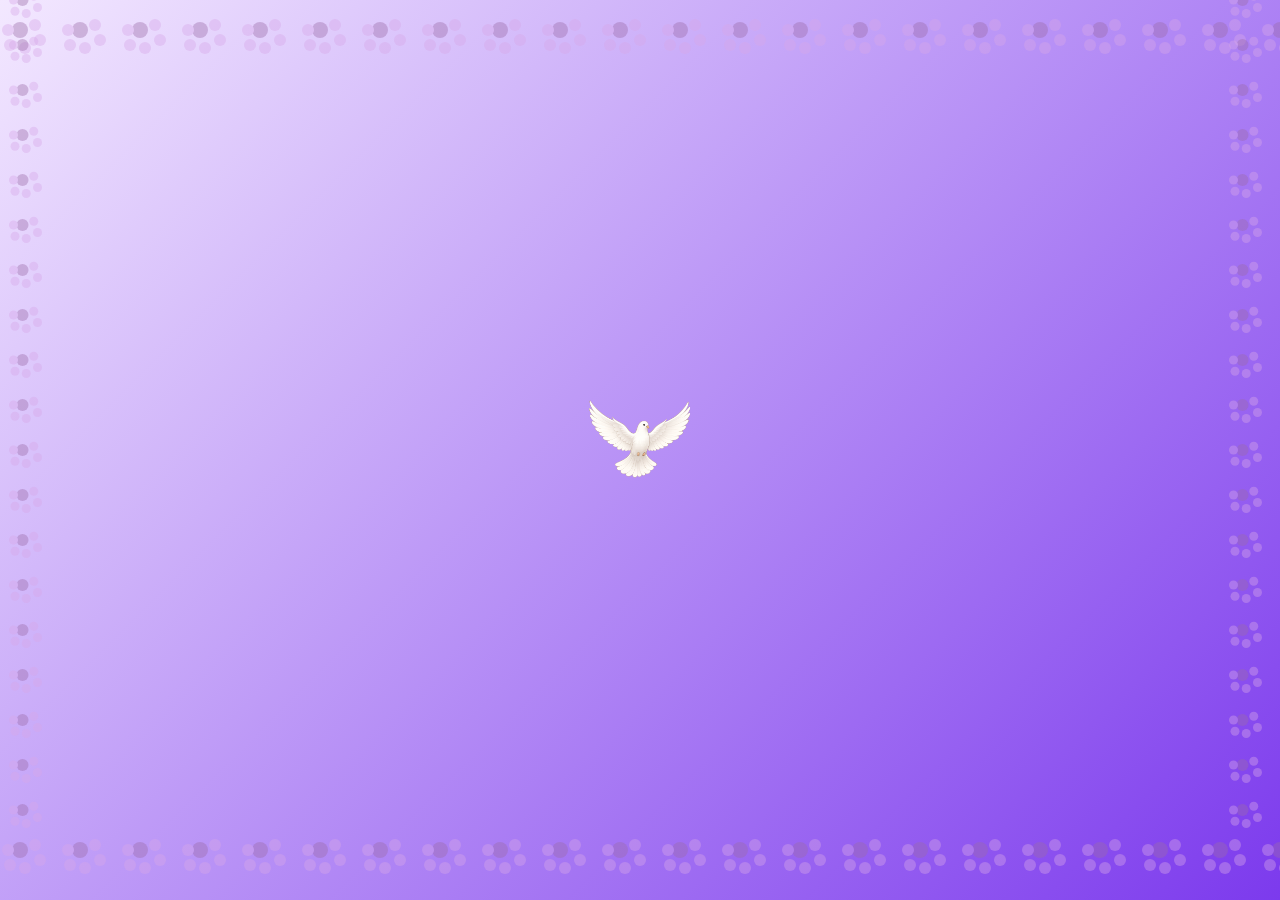
==== index.html @ 636401a0 "att" ====
<!DOCTYPE html>
<html lang="pt-BR">
<head>
  <meta charset="UTF-8">
  <meta name="viewport" content="width=device-width, initial-scale=1.0">
  <title>Bem-vindo</title>

  <style>
    * {
      margin: 0;
      padding: 0;
      box-sizing: border-box;
    }

    body {
      min-height: 100vh;
      display: flex;
      justify-content: center;
      align-items: center;
      background: linear-gradient(135deg, #f3e8ff, #7c3aed);
      font-family: sans-serif;
      overflow-x: hidden;
      position: relative;
    }

    .floral-border {
      position: fixed;
      z-index: -1;
      opacity: 0.4;
      pointer-events: none;
    }

    .floral-border.top {
      top: 0;
      left: 0;
      right: 0;
      height: 80px;
      background: url('data:image/svg+xml,<svg xmlns="http://www.w3.org/2000/svg" viewBox="0 0 1200 80"><defs><g id="flower"><circle cx="20" cy="20" r="8" fill="%239b6ba8"/><circle cx="35" cy="15" r="6" fill="%23d8a8e8"/><circle cx="40" cy="30" r="6" fill="%23d8a8e8"/><circle cx="25" cy="38" r="6" fill="%23d8a8e8"/><circle cx="10" cy="35" r="6" fill="%23d8a8e8"/><circle cx="8" cy="20" r="6" fill="%23d8a8e8"/></g></defs><use href="%23flower" x="0" y="10"/><use href="%23flower" x="60" y="10"/><use href="%23flower" x="120" y="10"/><use href="%23flower" x="180" y="10"/><use href="%23flower" x="240" y="10"/><use href="%23flower" x="300" y="10"/><use href="%23flower" x="360" y="10"/><use href="%23flower" x="420" y="10"/><use href="%23flower" x="480" y="10"/><use href="%23flower" x="540" y="10"/><use href="%23flower" x="600" y="10"/><use href="%23flower" x="660" y="10"/><use href="%23flower" x="720" y="10"/><use href="%23flower" x="780" y="10"/><use href="%23flower" x="840" y="10"/><use href="%23flower" x="900" y="10"/><use href="%23flower" x="960" y="10"/><use href="%23flower" x="1020" y="10"/><use href="%23flower" x="1080" y="10"/><use href="%23flower" x="1140" y="10"/></svg>') repeat-x;
    }

    .floral-border.bottom {
      bottom: 0;
      left: 0;
      right: 0;
      height: 80px;
      background: url('data:image/svg+xml,<svg xmlns="http://www.w3.org/2000/svg" viewBox="0 0 1200 80"><defs><g id="flower"><circle cx="20" cy="20" r="8" fill="%239b6ba8"/><circle cx="35" cy="15" r="6" fill="%23d8a8e8"/><circle cx="40" cy="30" r="6" fill="%23d8a8e8"/><circle cx="25" cy="38" r="6" fill="%23d8a8e8"/><circle cx="10" cy="35" r="6" fill="%23d8a8e8"/><circle cx="8" cy="20" r="6" fill="%23d8a8e8"/></g></defs><use href="%23flower" x="0" y="10"/><use href="%23flower" x="60" y="10"/><use href="%23flower" x="120" y="10"/><use href="%23flower" x="180" y="10"/><use href="%23flower" x="240" y="10"/><use href="%23flower" x="300" y="10"/><use href="%23flower" x="360" y="10"/><use href="%23flower" x="420" y="10"/><use href="%23flower" x="480" y="10"/><use href="%23flower" x="540" y="10"/><use href="%23flower" x="600" y="10"/><use href="%23flower" x="660" y="10"/><use href="%23flower" x="720" y="10"/><use href="%23flower" x="780" y="10"/><use href="%23flower" x="840" y="10"/><use href="%23flower" x="900" y="10"/><use href="%23flower" x="960" y="10"/><use href="%23flower" x="1020" y="10"/><use href="%23flower" x="1080" y="10"/><use href="%23flower" x="1140" y="10"/></svg>') repeat-x;
    }

    .floral-border.left {
      left: 0;
      top: 0;
      bottom: 0;
      width: 60px;
      background: url('data:image/svg+xml,<svg xmlns="http://www.w3.org/2000/svg" viewBox="0 80 60 1200"><defs><g id="flower"><circle cx="20" cy="20" r="8" fill="%239b6ba8"/><circle cx="35" cy="15" r="6" fill="%23d8a8e8"/><circle cx="40" cy="30" r="6" fill="%23d8a8e8"/><circle cx="25" cy="38" r="6" fill="%23d8a8e8"/><circle cx="10" cy="35" r="6" fill="%23d8a8e8"/><circle cx="8" cy="20" r="6" fill="%23d8a8e8"/></g></defs><use href="%23flower" x="10" y="0"/><use href="%23flower" x="10" y="60"/><use href="%23flower" x="10" y="120"/><use href="%23flower" x="10" y="180"/><use href="%23flower" x="10" y="240"/><use href="%23flower" x="10" y="300"/><use href="%23flower" x="10" y="360"/><use href="%23flower" x="10" y="420"/><use href="%23flower" x="10" y="480"/><use href="%23flower" x="10" y="540"/><use href="%23flower" x="10" y="600"/><use href="%23flower" x="10" y="660"/><use href="%23flower" x="10" y="720"/><use href="%23flower" x="10" y="780"/><use href="%23flower" x="10" y="840"/><use href="%23flower" x="10" y="900"/><use href="%23flower" x="10" y="960"/><use href="%23flower" x="10" y="1020"/><use href="%23flower" x="10" y="1080"/><use href="%23flower" x="10" y="1140"/></svg>') repeat-y;
    }

    .floral-border.right {
      right: 0;
      top: 0;
      bottom: 0;
      width: 60px;
      background: url('data:image/svg+xml,<svg xmlns="http://www.w3.org/2000/svg" viewBox="0 80 60 1200"><defs><g id="flower"><circle cx="20" cy="20" r="8" fill="%239b6ba8"/><circle cx="35" cy="15" r="6" fill="%23d8a8e8"/><circle cx="40" cy="30" r="6" fill="%23d8a8e8"/><circle cx="25" cy="38" r="6" fill="%23d8a8e8"/><circle cx="10" cy="35" r="6" fill="%23d8a8e8"/><circle cx="8" cy="20" r="6" fill="%23d8a8e8"/></g></defs><use href="%23flower" x="10" y="0"/><use href="%23flower" x="10" y="60"/><use href="%23flower" x="10" y="120"/><use href="%23flower" x="10" y="180"/><use href="%23flower" x="10" y="240"/><use href="%23flower" x="10" y="300"/><use href="%23flower" x="10" y="360"/><use href="%23flower" x="10" y="420"/><use href="%23flower" x="10" y="480"/><use href="%23flower" x="10" y="540"/><use href="%23flower" x="10" y="600"/><use href="%23flower" x="10" y="660"/><use href="%23flower" x="10" y="720"/><use href="%23flower" x="10" y="780"/><use href="%23flower" x="10" y="840"/><use href="%23flower" x="10" y="900"/><use href="%23flower" x="10" y="960"/><use href="%23flower" x="10" y="1020"/><use href="%23flower" x="10" y="1080"/><use href="%23flower" x="10" y="1140"/></svg>') repeat-y;
    }

    .container {
      display: flex;
      justify-content: center;
      align-items: center;
      z-index: 1;
      padding: 20px;
    }

    .dove-link {
      cursor: pointer;
      text-decoration: none;
      display: flex;
      align-items: center;
      justify-content: center;
    }

    .dove {
      width: 200px;
      height: 200px;
      object-fit: contain;
      object-position: center;
      opacity: 0;
      animation: appear 1.5s ease forwards 0.2s, float 3s ease-in-out 1.7s infinite, glow 2s ease-in-out 1.7s infinite;
      filter: drop-shadow(0 0 0 rgba(255, 255, 255, 0));
      transition: transform 0.3s ease, filter 0.3s ease;
    }

    .dove-link:hover .dove {
      transform: scale(1.12) translateY(-8px);
      filter: drop-shadow(0 0 20px rgba(255, 255, 255, 0.8)) drop-shadow(0 0 40px rgba(124, 58, 237, 0.5));
    }

    .dove-link:active .dove {
      transform: scale(1.08);
    }

    @keyframes appear {
      to {
        opacity: 1;
      }
    }

    @keyframes float {
      0%, 100% {
        transform: translateY(0px);
      }
      50% {
        transform: translateY(-12px);
      }
    }

    @keyframes glow {
      0%, 100% {
        filter: drop-shadow(0 0 8px rgba(255, 255, 255, 0.4));
      }
      50% {
        filter: drop-shadow(0 0 20px rgba(255, 255, 255, 0.7)) drop-shadow(0 0 30px rgba(124, 58, 237, 0.3));
      }
    }

    /* Tablet e telas médias (768px) */
    @media (max-width: 1024px) {
      .dove {
        width: 180px;
        height: 180px;
      }

      .floral-border.top,
      .floral-border.bottom {
        height: 60px;
      }

      .floral-border.left,
      .floral-border.right {
        width: 45px;
      }
    }

    /* Mobile (até 768px) */
    @media (max-width: 768px) {
      .dove {
        width: 240px;
        height: 240px;
      }

      .floral-border.top,
      .floral-border.bottom {
        height: 50px;
      }

      .floral-border.left,
      .floral-border.right {
        width: 35px;
      }

      .dove-link:hover .dove {
        transform: scale(1.1) translateY(-6px);
      }
    }

    /* Celular pequeno (até 480px) */
    @media (max-width: 480px) {
      body {
        padding: 10px;
      }

      .dove {
        width: 200px;
        height: 200px;
      }

      .container {
        padding: 10px;
      }

      .floral-border.top,
      .floral-border.bottom {
        height: 40px;
      }

      .floral-border.left,
      .floral-border.right {
        width: 30px;
      }

      .dove-link:hover .dove {
        transform: scale(1.08) translateY(-4px);
      }
    }

  </style>
</head>
<body>

  <div class="floral-border top"></div>
  <div class="floral-border bottom"></div>
  <div class="floral-border left"></div>
  <div class="floral-border right"></div>

  <div class="container">
    <a href="convite.html" class="dove-link">
      <img src="pomba.png" alt="Pomba branca - Clique para ver o convite" class="dove">
    </a>
  </div>

</body>
</html>
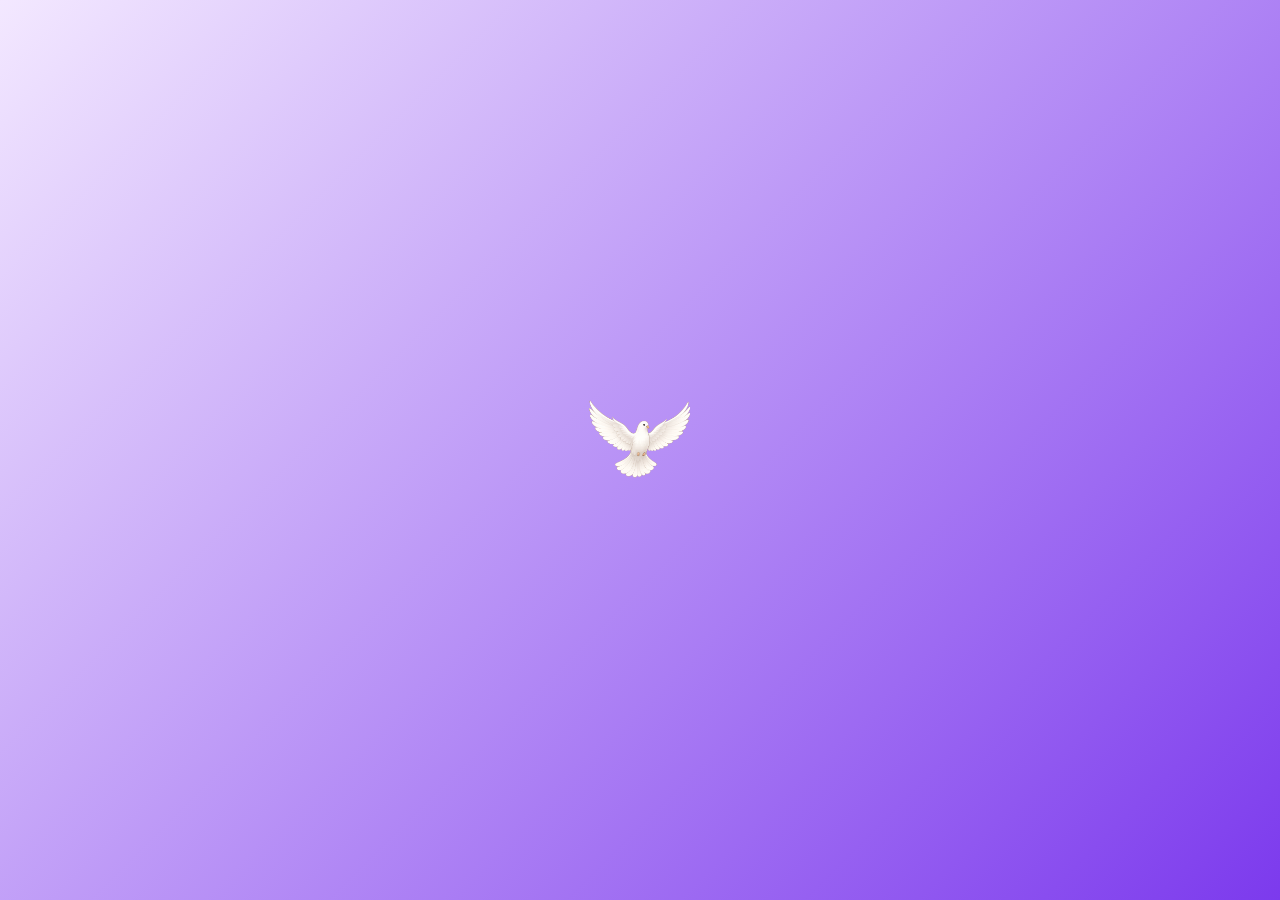
==== commit 0f2cd15f: "atualização" ====
--- a/index.html
+++ b/index.html
@@ -21,45 +21,6 @@
       font-family: sans-serif;
       overflow-x: hidden;
       position: relative;
-    }
-
-    .floral-border {
-      position: fixed;
-      z-index: -1;
-      opacity: 0.4;
-      pointer-events: none;
-    }
-
-    .floral-border.top {
-      top: 0;
-      left: 0;
-      right: 0;
-      height: 80px;
-      background: url('data:image/svg+xml,<svg xmlns="http://www.w3.org/2000/svg" viewBox="0 0 1200 80"><defs><g id="flower"><circle cx="20" cy="20" r="8" fill="%239b6ba8"/><circle cx="35" cy="15" r="6" fill="%23d8a8e8"/><circle cx="40" cy="30" r="6" fill="%23d8a8e8"/><circle cx="25" cy="38" r="6" fill="%23d8a8e8"/><circle cx="10" cy="35" r="6" fill="%23d8a8e8"/><circle cx="8" cy="20" r="6" fill="%23d8a8e8"/></g></defs><use href="%23flower" x="0" y="10"/><use href="%23flower" x="60" y="10"/><use href="%23flower" x="120" y="10"/><use href="%23flower" x="180" y="10"/><use href="%23flower" x="240" y="10"/><use href="%23flower" x="300" y="10"/><use href="%23flower" x="360" y="10"/><use href="%23flower" x="420" y="10"/><use href="%23flower" x="480" y="10"/><use href="%23flower" x="540" y="10"/><use href="%23flower" x="600" y="10"/><use href="%23flower" x="660" y="10"/><use href="%23flower" x="720" y="10"/><use href="%23flower" x="780" y="10"/><use href="%23flower" x="840" y="10"/><use href="%23flower" x="900" y="10"/><use href="%23flower" x="960" y="10"/><use href="%23flower" x="1020" y="10"/><use href="%23flower" x="1080" y="10"/><use href="%23flower" x="1140" y="10"/></svg>') repeat-x;
-    }
-
-    .floral-border.bottom {
-      bottom: 0;
-      left: 0;
-      right: 0;
-      height: 80px;
-      background: url('data:image/svg+xml,<svg xmlns="http://www.w3.org/2000/svg" viewBox="0 0 1200 80"><defs><g id="flower"><circle cx="20" cy="20" r="8" fill="%239b6ba8"/><circle cx="35" cy="15" r="6" fill="%23d8a8e8"/><circle cx="40" cy="30" r="6" fill="%23d8a8e8"/><circle cx="25" cy="38" r="6" fill="%23d8a8e8"/><circle cx="10" cy="35" r="6" fill="%23d8a8e8"/><circle cx="8" cy="20" r="6" fill="%23d8a8e8"/></g></defs><use href="%23flower" x="0" y="10"/><use href="%23flower" x="60" y="10"/><use href="%23flower" x="120" y="10"/><use href="%23flower" x="180" y="10"/><use href="%23flower" x="240" y="10"/><use href="%23flower" x="300" y="10"/><use href="%23flower" x="360" y="10"/><use href="%23flower" x="420" y="10"/><use href="%23flower" x="480" y="10"/><use href="%23flower" x="540" y="10"/><use href="%23flower" x="600" y="10"/><use href="%23flower" x="660" y="10"/><use href="%23flower" x="720" y="10"/><use href="%23flower" x="780" y="10"/><use href="%23flower" x="840" y="10"/><use href="%23flower" x="900" y="10"/><use href="%23flower" x="960" y="10"/><use href="%23flower" x="1020" y="10"/><use href="%23flower" x="1080" y="10"/><use href="%23flower" x="1140" y="10"/></svg>') repeat-x;
-    }
-
-    .floral-border.left {
-      left: 0;
-      top: 0;
-      bottom: 0;
-      width: 60px;
-      background: url('data:image/svg+xml,<svg xmlns="http://www.w3.org/2000/svg" viewBox="0 80 60 1200"><defs><g id="flower"><circle cx="20" cy="20" r="8" fill="%239b6ba8"/><circle cx="35" cy="15" r="6" fill="%23d8a8e8"/><circle cx="40" cy="30" r="6" fill="%23d8a8e8"/><circle cx="25" cy="38" r="6" fill="%23d8a8e8"/><circle cx="10" cy="35" r="6" fill="%23d8a8e8"/><circle cx="8" cy="20" r="6" fill="%23d8a8e8"/></g></defs><use href="%23flower" x="10" y="0"/><use href="%23flower" x="10" y="60"/><use href="%23flower" x="10" y="120"/><use href="%23flower" x="10" y="180"/><use href="%23flower" x="10" y="240"/><use href="%23flower" x="10" y="300"/><use href="%23flower" x="10" y="360"/><use href="%23flower" x="10" y="420"/><use href="%23flower" x="10" y="480"/><use href="%23flower" x="10" y="540"/><use href="%23flower" x="10" y="600"/><use href="%23flower" x="10" y="660"/><use href="%23flower" x="10" y="720"/><use href="%23flower" x="10" y="780"/><use href="%23flower" x="10" y="840"/><use href="%23flower" x="10" y="900"/><use href="%23flower" x="10" y="960"/><use href="%23flower" x="10" y="1020"/><use href="%23flower" x="10" y="1080"/><use href="%23flower" x="10" y="1140"/></svg>') repeat-y;
-    }
-
-    .floral-border.right {
-      right: 0;
-      top: 0;
-      bottom: 0;
-      width: 60px;
-      background: url('data:image/svg+xml,<svg xmlns="http://www.w3.org/2000/svg" viewBox="0 80 60 1200"><defs><g id="flower"><circle cx="20" cy="20" r="8" fill="%239b6ba8"/><circle cx="35" cy="15" r="6" fill="%23d8a8e8"/><circle cx="40" cy="30" r="6" fill="%23d8a8e8"/><circle cx="25" cy="38" r="6" fill="%23d8a8e8"/><circle cx="10" cy="35" r="6" fill="%23d8a8e8"/><circle cx="8" cy="20" r="6" fill="%23d8a8e8"/></g></defs><use href="%23flower" x="10" y="0"/><use href="%23flower" x="10" y="60"/><use href="%23flower" x="10" y="120"/><use href="%23flower" x="10" y="180"/><use href="%23flower" x="10" y="240"/><use href="%23flower" x="10" y="300"/><use href="%23flower" x="10" y="360"/><use href="%23flower" x="10" y="420"/><use href="%23flower" x="10" y="480"/><use href="%23flower" x="10" y="540"/><use href="%23flower" x="10" y="600"/><use href="%23flower" x="10" y="660"/><use href="%23flower" x="10" y="720"/><use href="%23flower" x="10" y="780"/><use href="%23flower" x="10" y="840"/><use href="%23flower" x="10" y="900"/><use href="%23flower" x="10" y="960"/><use href="%23flower" x="10" y="1020"/><use href="%23flower" x="10" y="1080"/><use href="%23flower" x="10" y="1140"/></svg>') repeat-y;
     }
 
     .container {
@@ -128,16 +89,6 @@
         width: 180px;
         height: 180px;
       }
-
-      .floral-border.top,
-      .floral-border.bottom {
-        height: 60px;
-      }
-
-      .floral-border.left,
-      .floral-border.right {
-        width: 45px;
-      }
     }
 
     /* Mobile (até 768px) */
@@ -145,16 +96,6 @@
       .dove {
         width: 240px;
         height: 240px;
-      }
-
-      .floral-border.top,
-      .floral-border.bottom {
-        height: 50px;
-      }
-
-      .floral-border.left,
-      .floral-border.right {
-        width: 35px;
       }
 
       .dove-link:hover .dove {
@@ -177,16 +118,6 @@
         padding: 10px;
       }
 
-      .floral-border.top,
-      .floral-border.bottom {
-        height: 40px;
-      }
-
-      .floral-border.left,
-      .floral-border.right {
-        width: 30px;
-      }
-
       .dove-link:hover .dove {
         transform: scale(1.08) translateY(-4px);
       }
@@ -196,11 +127,6 @@
 </head>
 <body>
 
-  <div class="floral-border top"></div>
-  <div class="floral-border bottom"></div>
-  <div class="floral-border left"></div>
-  <div class="floral-border right"></div>
-
   <div class="container">
     <a href="convite.html" class="dove-link">
       <img src="pomba.png" alt="Pomba branca - Clique para ver o convite" class="dove">
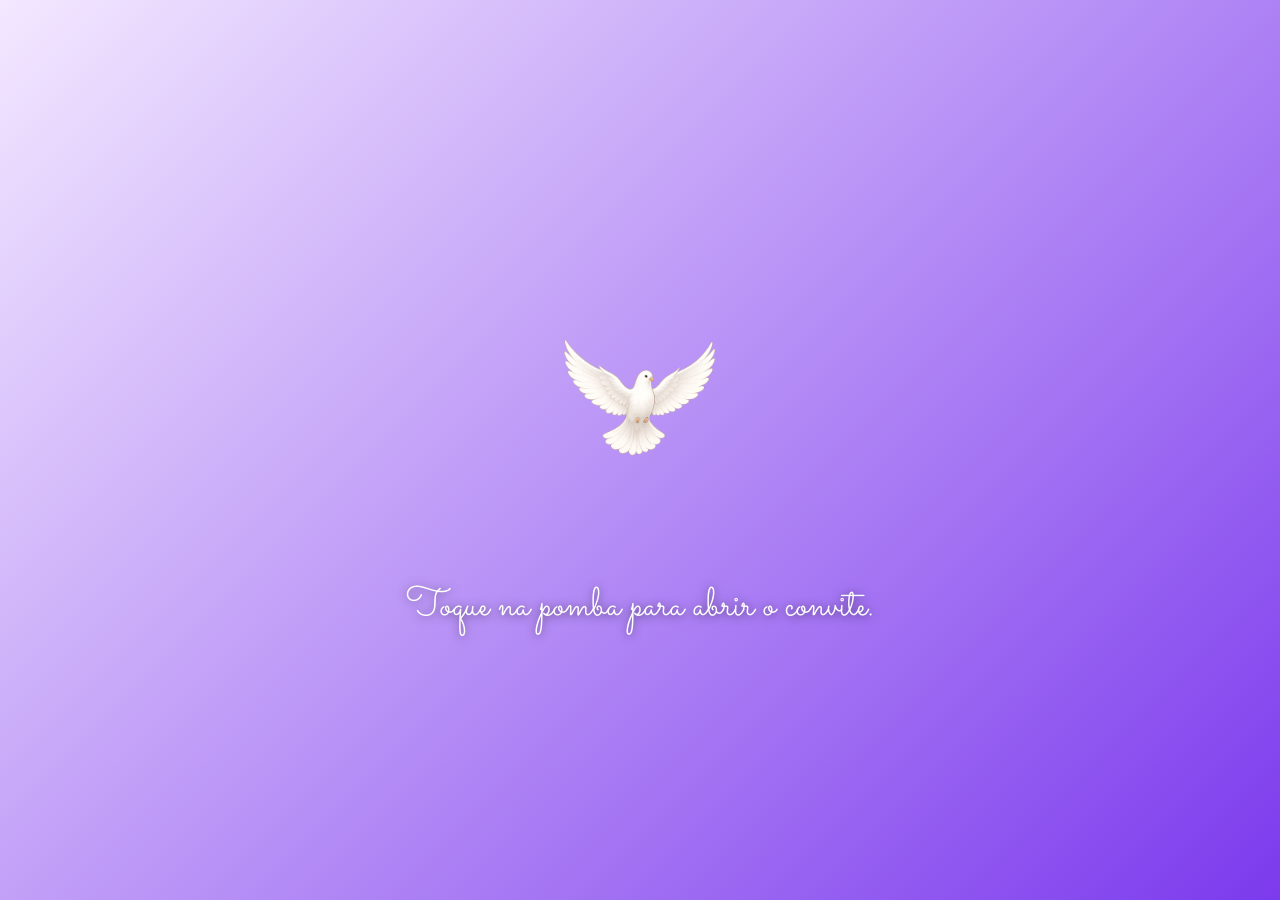
==== commit 6656fd1d: "att" ====
--- a/index.html
+++ b/index.html
@@ -6,6 +6,8 @@
   <title>Bem-vindo</title>
 
   <style>
+    @import url('https://fonts.googleapis.com/css2?family=Sacramento&display=swap');
+
     * {
       margin: 0;
       padding: 0;
@@ -25,10 +27,12 @@
 
     .container {
       display: flex;
+      flex-direction: column;
       justify-content: center;
       align-items: center;
       z-index: 1;
       padding: 20px;
+      text-align: center;
     }
 
     .dove-link {
@@ -40,8 +44,8 @@
     }
 
     .dove {
-      width: 200px;
-      height: 200px;
+      width: 300px;
+      height: 300px;
       object-fit: contain;
       object-position: center;
       opacity: 0;
@@ -110,8 +114,8 @@
       }
 
       .dove {
-        width: 200px;
-        height: 200px;
+        width: 300px;
+        height: 300px;
       }
 
       .container {
@@ -131,6 +135,9 @@
     <a href="convite.html" class="dove-link">
       <img src="pomba.png" alt="Pomba branca - Clique para ver o convite" class="dove">
     </a>
+    <div style="text-align:center; margin-top: 14px; font-size: 2.5rem; color: #fff; text-shadow: 0 1px 10px rgba(0,0,0,0.5); font-family: 'Sacramento', cursive;">
+      <p>Toque na pomba para abrir o convite.</p>
+    </div>
   </div>
 
 </body>
